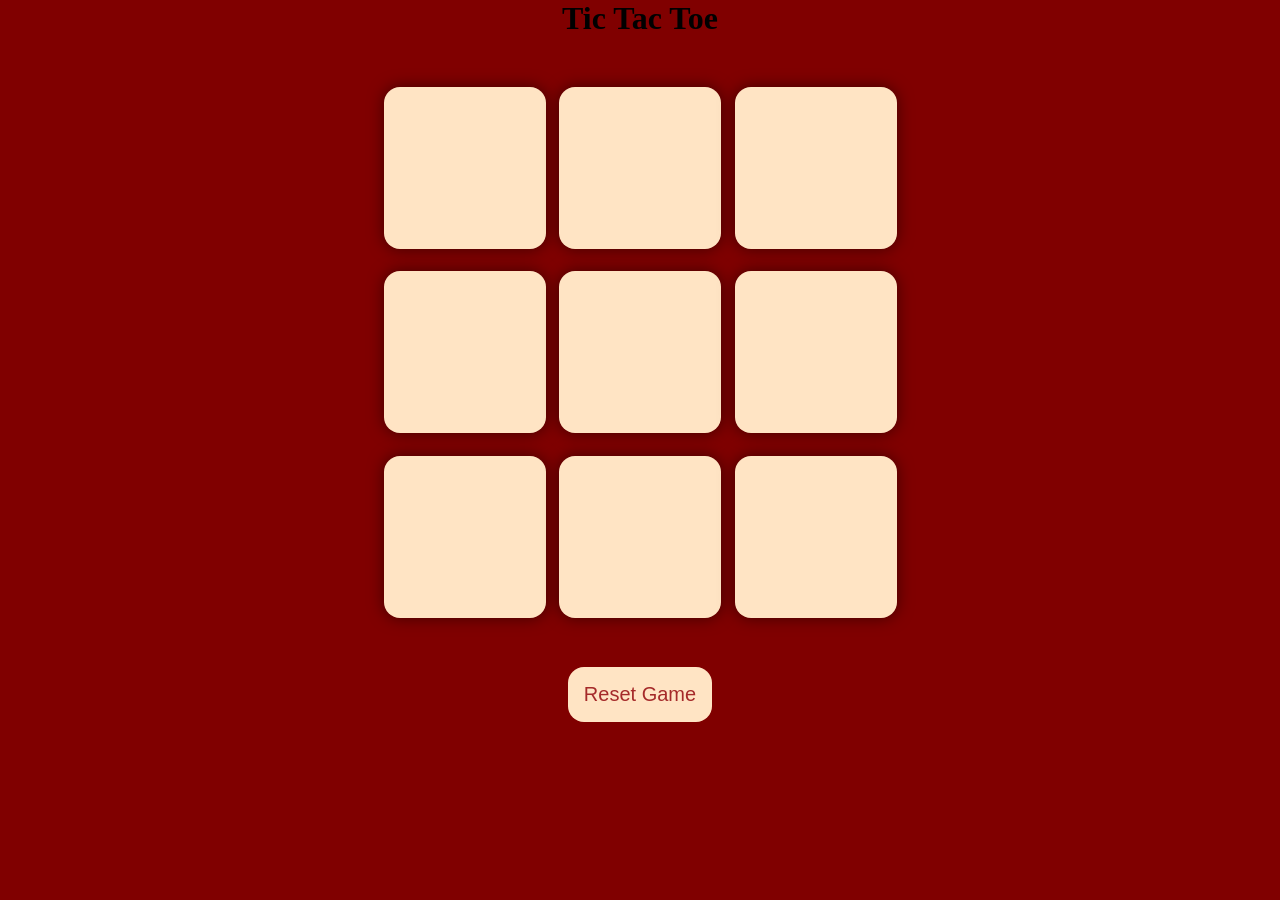
==== index.html @ e75b75e8 "Upload files" ====
<!DOCTYPE html>
<html lang="en">
<head>
    <meta charset="UTF-8">
    <meta name="viewport" content="width=device-width, initial-scale=1.0">
    <title>Tic Tac Toe</title>
</head>
<link rel="stylesheet" href="style.css">
<body>
  <div class="msg-container hide">
    <p id="msg">Winner</p>
    <button id="new-btn">New Game</button>
  </div>
  <main>
  <h1>Tic Tac Toe</h1>
    <div class="container">
    <div class="game">
      <button class="box"></button>
      <button class="box"></button>
      <button class="box"></button>
      <button class="box"></button>
      <button class="box"></button>
      <button class="box"></button>
      <button class="box"></button>
      <button class="box"></button>
      <button class="box"></button>
    </div>
    </div>
    <button id="reset-btn">Reset Game</button>
  </main>
  <script src="script.js"></script>
</body>
</html>
---- style.css ----
*{
  margin: 0;
  padding: 0;
}

body {
  background-color: maroon;
  text-align: center;
}

.container{
  height: 70vh;
  display: flex;
  justify-content: center;
  align-items: center;
}

.game{
  height: 60vmin;
  width: 60vmin;
  display: flex;
  flex-wrap: wrap;
  justify-content: center;
  align-items: center;
  gap: 1.5vmin;
}

.box{
  height: 18vmin;
  width: 18vmin;
  border-radius: 1rem;
  border: none;
  box-shadow: 0 0 1rem rgba(0,0,0,0.5);
  font-size: 8vmin;
  color: black;
  background-color: bisque;
}

#reset-btn{
  padding: 1rem;
  font-size: 1.25rem;
  background-color: bisque;
  color: brown;
  border-radius: 1rem;
  border: none;
}

#new-btn{
     padding: 1rem;
  font-size: 1.25rem;
  background-color: bisque;
  color: brown;
  border-radius: 1rem;
  border: none;
}

#msg{
    color: bisque;
    font-size: 5vmin;
}

.msg-container{
    height: 100vmin;
    display: flex;
    justify-content: center;
    align-items: center;
    flex-direction: column;
    gap: 4rem;
}

.hide{
    display: none;
}
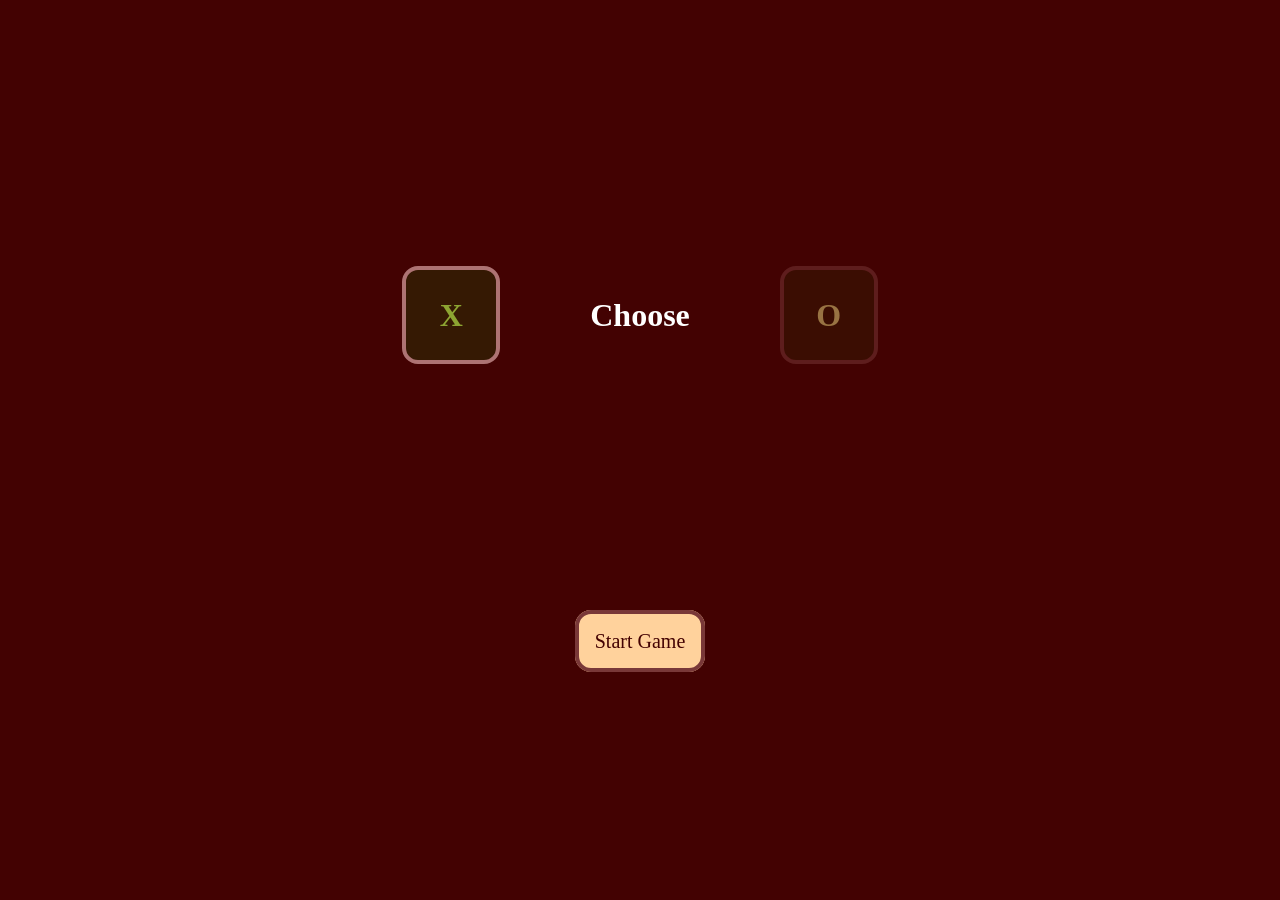
==== commit c6ef7007: "update files" ====
--- a/index.html
+++ b/index.html
@@ -3,32 +3,25 @@
 <head>
     <meta charset="UTF-8">
     <meta name="viewport" content="width=device-width, initial-scale=1.0">
-    <title>Tic Tac Toe</title>
+    <title>Document</title>
+    <link rel="stylesheet" href="style.css">
 </head>
-<link rel="stylesheet" href="style.css">
 <body>
-  <div class="msg-container hide">
-    <p id="msg">Winner</p>
-    <button id="new-btn">New Game</button>
+  
+  
+  <div class="choice-div">
+    <div class="player player-active" id="playerX"
+    onclick="choosePlayer('X')">
+      X
+    </div>
+    <h1>Choose</h1>
+    <div class="player" id="playerO"
+    onclick="choosePlayer('O')">
+      O
+    </div>
   </div>
-  <main>
-  <h1>Tic Tac Toe</h1>
-    <div class="container">
-    <div class="game">
-      <button class="box"></button>
-      <button class="box"></button>
-      <button class="box"></button>
-      <button class="box"></button>
-      <button class="box"></button>
-      <button class="box"></button>
-      <button class="box"></button>
-      <button class="box"></button>
-      <button class="box"></button>
-    </div>
-    </div>
-    <button id="reset-btn">Reset Game</button>
-  </main>
+  <a href="page2.html" id="nextPage">Start Game</a>
+
   <script src="script.js"></script>
 </body>
-</html>
-    +</html>
--- a/style.css
+++ b/style.css
@@ -4,8 +4,9 @@
 }
 
 body {
-  background-color: maroon;
+  background-color: rgb(67, 2, 2);
   text-align: center;
+  color: white;
 }
 
 .container{
@@ -22,7 +23,8 @@
   flex-wrap: wrap;
   justify-content: center;
   align-items: center;
-  gap: 1.5vmin;
+  gap: 1.6vmin;
+
 }
 
 .box{
@@ -32,26 +34,77 @@
   border: none;
   box-shadow: 0 0 1rem rgba(0,0,0,0.5);
   font-size: 8vmin;
-  color: black;
-  background-color: bisque;
+  color:black;
+  background-color: #351903;
+  border: solid 4px rgb(121, 56, 56);
+  transition: 0.3s background;
 }
+
+.box:hover{
+  background: #875630;
+}
+
 
 #reset-btn{
   padding: 1rem;
   font-size: 1.25rem;
-  background-color: bisque;
-  color: brown;
+  background-color: rgb(255, 210, 156);
+  color: rgb(67, 2, 2);
   border-radius: 1rem;
   border: none;
+  border: solid 4px rgb(121, 56, 56);
+  transition: 0.3s background;
+}
+
+#reset-btn:hover{
+  background: bisque;
 }
 
 #new-btn{
-     padding: 1rem;
+  padding: 1rem;
   font-size: 1.25rem;
-  background-color: bisque;
-  color: brown;
+  background-color:rgb(255, 210, 156);
+  color: rgb(67, 2, 2);
   border-radius: 1rem;
   border: none;
+  border: solid 4px rgb(121, 56, 56);
+  transition: 0.3s background;
+}
+
+#new-btn:hover{
+  background: bisque;
+}
+
+#nextPage {
+  padding: 1rem;
+  font-size: 1.25rem;
+  background-color: rgb(255, 210, 156);
+  color: rgb(67, 2, 2);
+  border-radius: 1rem;
+  border: none;
+  text-decoration: none;
+  border: solid 4px rgb(121, 56, 56);
+  transition: 0.3s background;
+}
+
+#nextPage:hover{
+  background: bisque;
+}
+
+#backPage {
+  padding: 1rem;
+  font-size: 1.25rem;
+  background-color: rgb(255, 210, 156);
+  color: rgb(67, 2, 2);
+  border-radius: 1rem;
+  border: none;
+  text-decoration: none;
+  border: solid 4px rgb(121, 56, 56);
+  transition: 0.3s background;
+}
+
+#backPage:hover{
+  background: bisque;
 }
 
 #msg{
@@ -70,4 +123,48 @@
 
 .hide{
     display: none;
+}
+
+
+
+.choice-div{
+    height: 70vh;
+   display: flex;
+   justify-content: center;
+   align-items: center;
+   
+}
+
+.player {
+  margin: 10vmin;
+  font-size: 2rem;
+  background: #351903;
+  width: 10vmin;
+  height: 10vmin;
+  display: flex;
+  align-items: center;
+  justify-content: center;
+  font-weight: bold;
+  cursor: pointer;
+  border-radius: 1rem;
+  border: solid 4px rgb(121, 56, 56);
+  opacity: 0.5;
+  transition: 0.3s;
+}
+
+.player:hover{
+  border: solid 4px rgb(173, 115, 115);
+}
+
+.player-active {
+  opacity: 1;
+  border: solid 4px rgb(173, 115, 115);
+}
+
+#playerX {
+  color: #8DA432;
+}
+
+#playerO {
+  color: #EDE383;
 }
